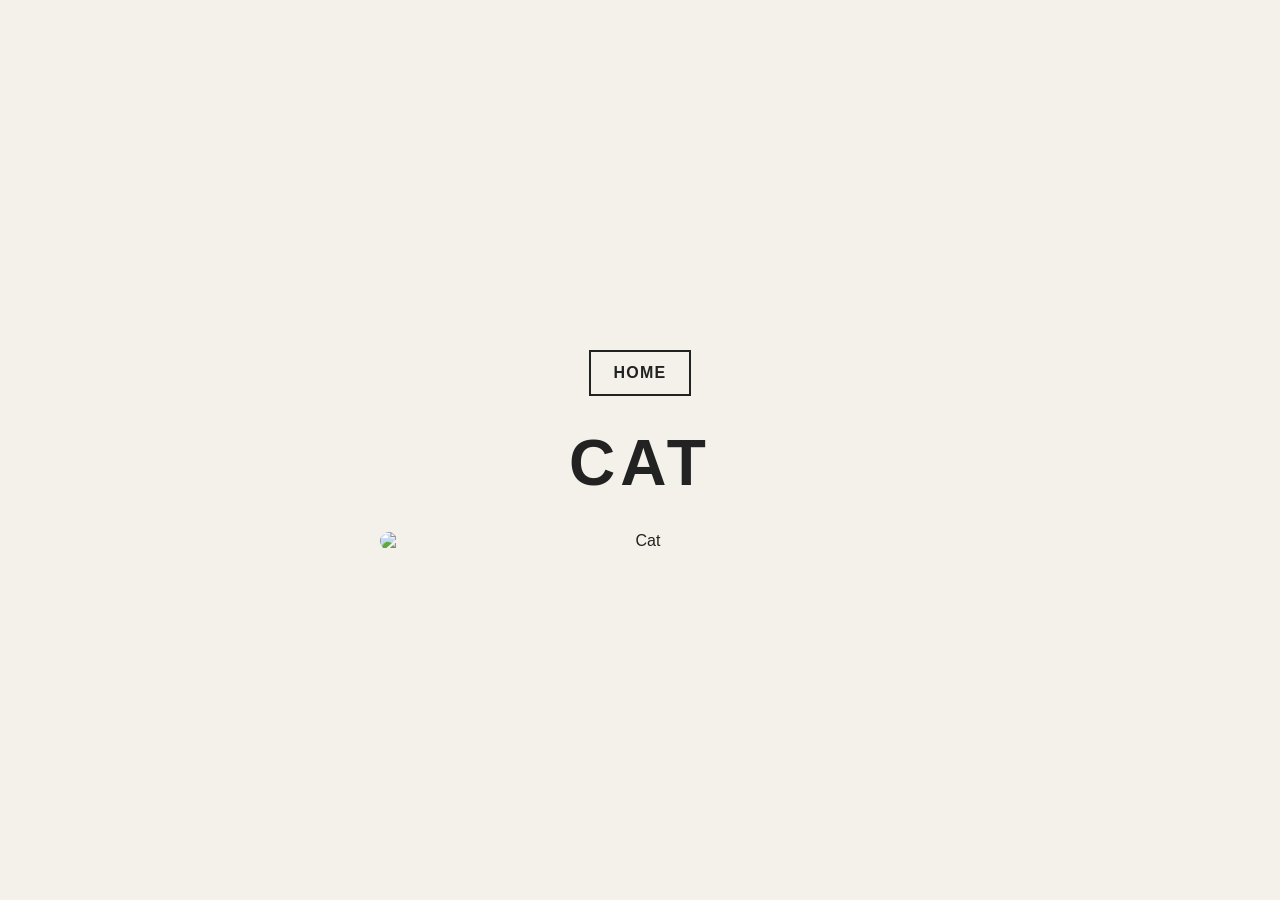
==== cats.html @ 9b0410f0 "Add files via upload" ====
<!DOCTYPE html>
<html lang="en">
<head>
  <meta charset="UTF-8">
  <meta name="viewport" content="width=device-width, initial-scale=1.0">
  <title>Cats</title>
  <link rel="stylesheet" href="style.css">
</head>
<body>
  <main class="card">
    <a class="home" href="index.html">HOME</a>
    <h1>CAT</h1>
    <img class="pet-image" src="images/cat.svg" alt="Cat">
  </main>
</body>
</html>
---- style.css ----
* {
  box-sizing: border-box;
}

body {
  margin: 0;
  min-height: 100vh;
  display: grid;
  place-items: center;
  font-family: Arial, Helvetica, sans-serif;
  background: #f4f1ea;
  color: #222;
}

.card {
  width: min(92vw, 680px);
  text-align: center;
  padding: 48px 24px;
}

h1 {
  margin: 0 0 32px;
  font-size: clamp(2rem, 6vw, 4rem);
  letter-spacing: 0.08em;
}

.menu {
  display: flex;
  justify-content: center;
  gap: 24px;
  flex-wrap: wrap;
}

a {
  display: inline-block;
  color: #222;
  text-decoration: none;
  border: 2px solid #222;
  padding: 12px 22px;
  font-weight: 700;
  letter-spacing: 0.08em;
}

a:hover,
a:focus-visible {
  background: #222;
  color: #fff;
}

.home {
  margin-bottom: 30px;
}

.pet-image {
  display: block;
  width: min(100%, 520px);
  height: auto;
  margin: 0 auto;
  border-radius: 18px;
}
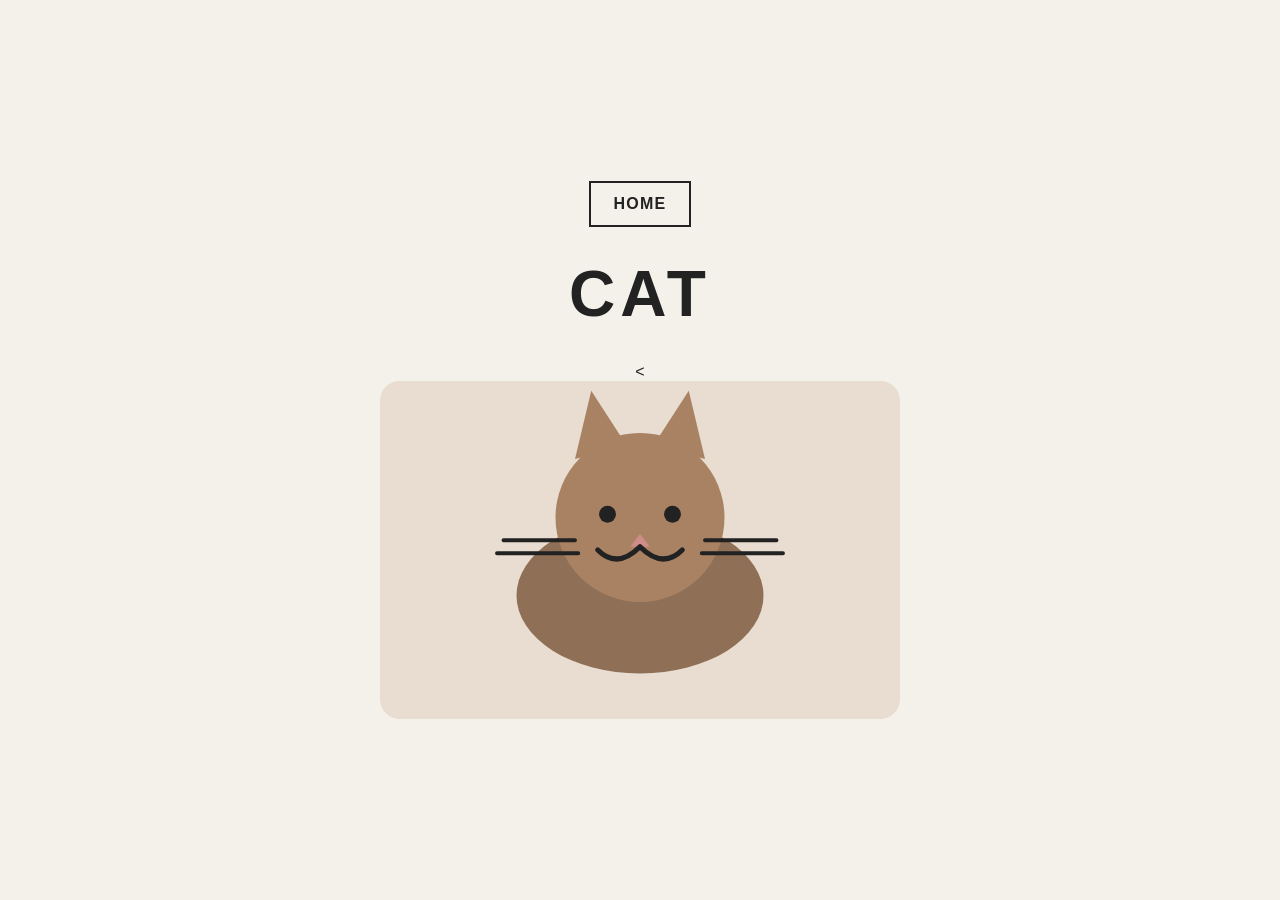
==== commit 9fc094fd: "Update cats.html" ====
--- a/cats.html
+++ b/cats.html
@@ -10,7 +10,7 @@
   <main class="card">
     <a class="home" href="index.html">HOME</a>
     <h1>CAT</h1>
-    <img class="pet-image" src="images/cat.svg" alt="Cat">
+    <<img class="pet-image" src="cat.svg" alt="Cat">
   </main>
 </body>
 </html>
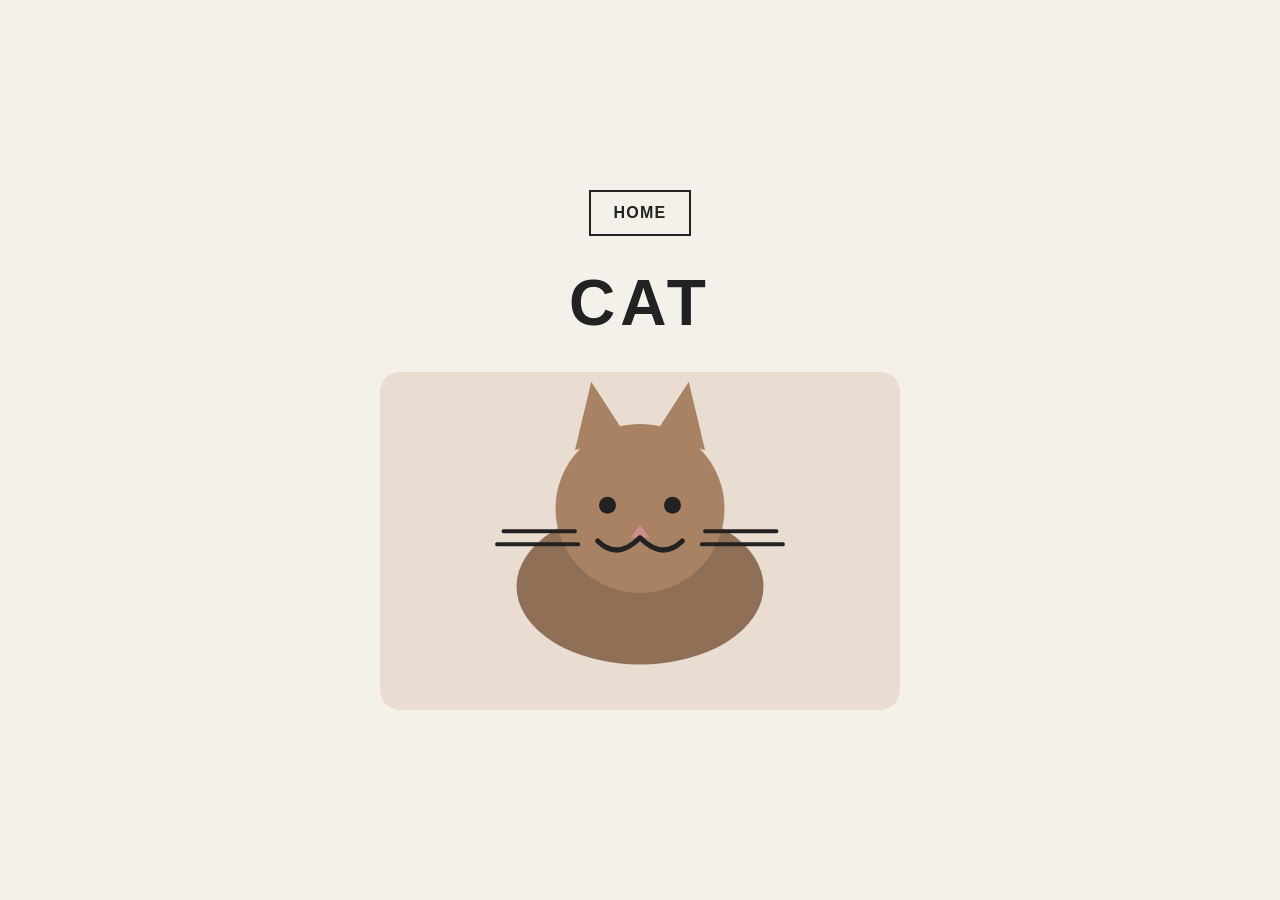
==== commit ddcb6bb5: "Update cats.html" ====
--- a/cats.html
+++ b/cats.html
@@ -10,7 +10,7 @@
   <main class="card">
     <a class="home" href="index.html">HOME</a>
     <h1>CAT</h1>
-    <<img class="pet-image" src="cat.svg" alt="Cat">
+    <img class="pet-image" src="cat.svg" alt="Cat">
   </main>
 </body>
 </html>
